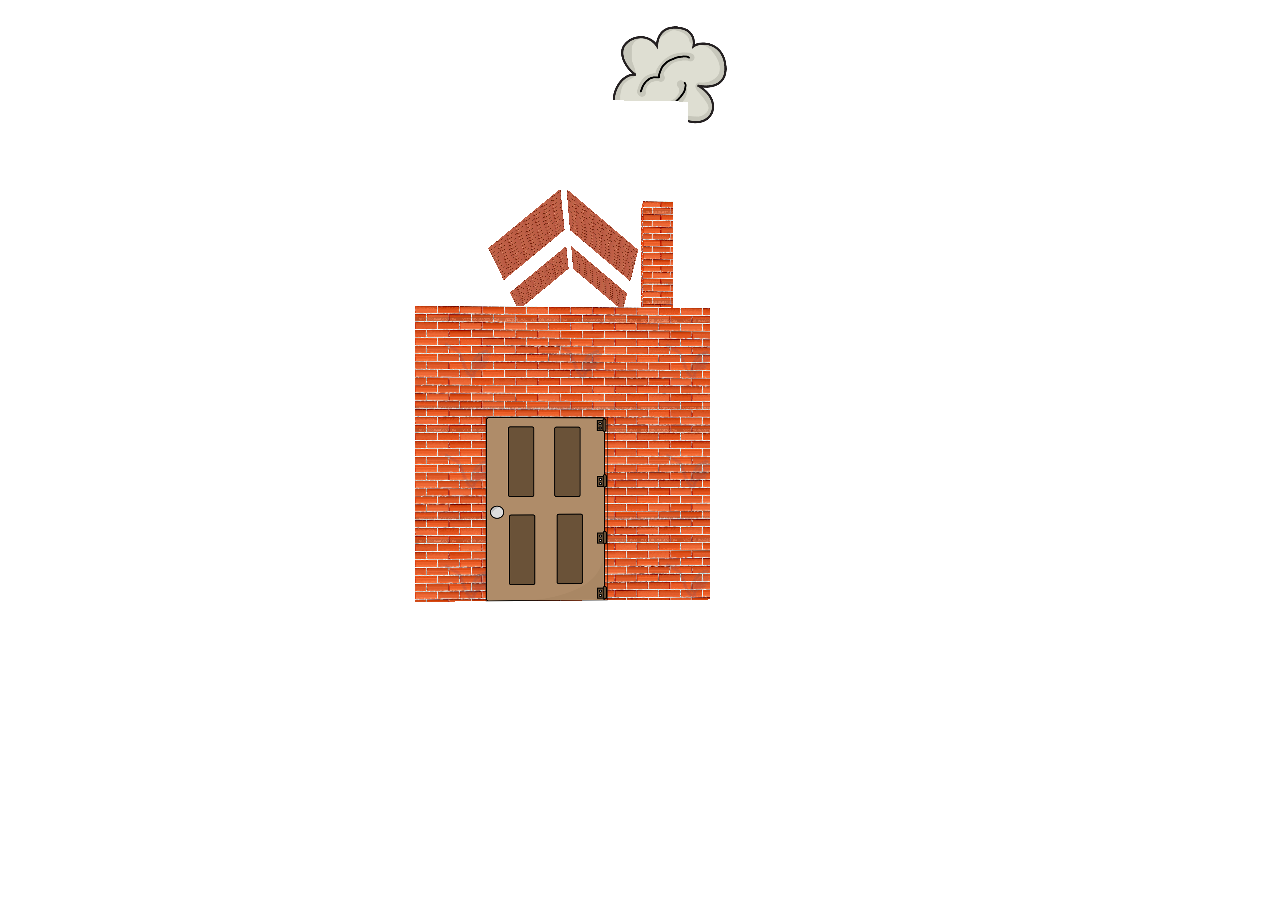
==== exporthtml/index.html @ a6920f7c "export html start" ====
<!-- Made with ❤ by Futupas -->
<!DOCTYPE html>
<html lang="en">
<head>
    <meta charset="UTF-8">
    <meta name="viewport" content="width=device-width, initial-scale=1.0">
    <meta http-equiv="X-UA-Compatible" content="ie=edge">
    <title>Html builder sketch</title>
    <link rel="stylesheet" href="./styles.css">
</head>
<body>
    <div id="preview" style="perspective: 1000px; background: rgb(255, 255, 255);">
        <div id="sketch">
            <div data-elname="sketch" style="transform: translateX(0px) translateY(0px) translateZ(0px) rotateX(0deg) rotateY(3deg) rotateZ(0deg) scaleX(0.3) scaleY(0.3) scaleZ(0.3);">
                <div data-elname="main" style="transform: translateX(0px) translateY(60px) translateZ(0px) rotateX(0deg) rotateY(0deg) rotateZ(0deg) scaleX(1) scaleY(1) scaleZ(1) skewX(0deg) skewY(0deg); width: 800px; height: 800px; background: rgba(0, 0, 255, 0.5); border: none;">
                    <div data-elname="front" style="transform: translateX(0px) translateY(0px) translateZ(600px) rotateX(0deg) rotateY(0deg) rotateZ(0deg) scaleX(1) scaleY(1) scaleZ(1) skewX(0deg) skewY(0deg); width: 800px; height: 800px; background: url('./examples/house/img/wall.jpg'); border: none;">
                        <div data-elname="door" style="transform: translateX(190px) translateY(300px) translateZ(0px) rotateX(0deg) rotateY(0deg) rotateZ(0deg) scaleX(1) scaleY(1) scaleZ(1) skewX(0deg) skewY(0deg); width: 330px; height: 500px; background: url('./examples/house/img/door.png') left top no-repeat; border: 1px solid black;"></div>
                    </div>
                    <div data-elname="back" style="transform: translateX(0px) translateY(0px) translateZ(-600px) rotateX(0deg) rotateY(0deg) rotateZ(0deg) scaleX(1) scaleY(1) scaleZ(1) skewX(0deg) skewY(0deg); width: 800px; height: 800px; background: url('./examples/house/img/wall.jpg'); border: 1px solid black;"></div>
                    <div data-elname="left" style="transform: translateX(-600px) translateY(0px) translateZ(0px) rotateX(0deg) rotateY(-90deg) rotateZ(0deg) scaleX(1) scaleY(1) scaleZ(1) skewX(0deg) skewY(0deg); width: 1200px; height: 800px; background: url('./examples/house/img/wall.jpg'); border: 1px solid black;">
                        <div data-elname="window1" style="transform: translateX(0px) translateY(0px) translateZ(0px) rotateX(0deg) rotateY(0deg) rotateZ(0deg) scaleX(0.5) scaleY(0.5) scaleZ(1) skewX(0deg) skewY(0deg); width: 460px; height: 600px; background: url('./examples/house/img/window.png') left top no-repeat; border: none;"></div>
                        <div data-elname="window2" style="transform: translateX(640px) translateY(0px) translateZ(0px) rotateX(0deg) rotateY(0deg) rotateZ(0deg) scaleX(0.5) scaleY(0.5) scaleZ(1) skewX(0deg) skewY(0deg); width: 460px; height: 600px; background: url('./examples/house/img/window.png') left top no-repeat; border: none;"></div>
                    </div>
                    <div data-elname="right" style="transform: translateX(200px) translateY(0px) translateZ(0px) rotateX(0deg) rotateY(90deg) rotateZ(0deg) scaleX(1) scaleY(1) scaleZ(1) skewX(0deg) skewY(0deg); width: 1200px; height: 800px; background: url('./examples/house/img/wall.jpg'); border: 1px solid black;">
                        <div data-elname="window3" style="transform: translateX(0px) translateY(0px) translateZ(0px) rotateX(0deg) rotateY(0deg) rotateZ(0deg) scaleX(0.5) scaleY(0.5) scaleZ(1) skewX(0deg) skewY(0deg); width: 460px; height: 600px; background: url('./examples/house/img/window.png') left top no-repeat; border: none;"></div>
                        <div data-elname="window4" style="transform: translateX(640px) translateY(0px) translateZ(0px) rotateX(0deg) rotateY(0deg) rotateZ(0deg) scaleX(0.5) scaleY(0.5) scaleZ(1) skewX(0deg) skewY(0deg); width: 460px; height: 600px; background: url('./examples/house/img/window.png') left top no-repeat; border: none;"></div>
                    </div>
                    <div data-elname="ceiling" style="transform: translateX(0px) translateY(-600px) translateZ(0px) rotateX(90deg) rotateY(0deg) rotateZ(0deg) scaleX(1) scaleY(1) scaleZ(1) skewX(0deg) skewY(0deg); width: 800px; height: 1200px; background: url('./examples/house/img/ceiling.jpg'); border: 1px solid black;"></div>
                    <div data-elname="floor" style="transform: translateX(0px) translateY(200px) translateZ(0px) rotateX(90deg) rotateY(0deg) rotateZ(0deg) scaleX(1) scaleY(1) scaleZ(1) skewX(0deg) skewY(0deg); width: 800px; height: 1200px; background: url('./examples/house/img/ground.jpg'); border: 1px solid black;"></div>
                    <div data-elname="dah1" style="transform: translateX(0px) translateY(0px) translateZ(0px) rotateX(0deg) rotateY(90deg) rotateZ(0deg) scaleX(1) scaleY(1) scaleZ(1) skewX(0deg) skewY(0deg); width: 1200px; height: 500px; background: transparent; border: none;">
                        <div data-elname="dah1_inner" style="transform: translateX(0px) translateY(-410px) translateZ(0px) rotateX(50deg) rotateY(0deg) rotateZ(0deg) scaleX(1) scaleY(1) scaleZ(1) skewX(0deg) skewY(0deg); width: 1200px; height: 500px; background: url('./examples/house/img/roof.jpg'); border: 0px solid black;"></div>
                    </div>
                    <div data-elname="dah2" style="transform: translateX(0px) translateY(0px) translateZ(0px) rotateX(0deg) rotateY(90deg) rotateZ(0deg) scaleX(1) scaleY(1) scaleZ(1) skewX(0deg) skewY(0deg); width: 1200px; height: 500px; background: transparent; border: 0px solid black;">
                        <div data-elname="dah2_inner" style="transform: translateX(0px) translateY(-410px) translateZ(-400px) rotateX(-50deg) rotateY(0deg) rotateZ(0deg) scaleX(1) scaleY(1) scaleZ(1) skewX(0deg) skewY(0deg); width: 1200px; height: 500px; background: url('./examples/house/img/roof.jpg'); border: 0px solid black;"></div>
                    </div>
                    <div data-elname="chimney1" style="transform: translateX(650px) translateY(-440px) translateZ(0px) rotateX(0deg) rotateY(0deg) rotateZ(0deg) scaleX(1) scaleY(1) scaleZ(1) skewX(0deg) skewY(0deg); width: 100px; height: 740px; background: url('./examples/house/img/wall.jpg'); border: none;"></div>
                    <div data-elname="chimney2" style="transform: translateX(600px) translateY(-440px) translateZ(-50px) rotateX(0deg) rotateY(90deg) rotateZ(0deg) scaleX(1) scaleY(1) scaleZ(1) skewX(0deg) skewY(0deg); width: 100px; height: 740px; background: url('./examples/house/img/wall.jpg'); border: none;"></div>
                    <div data-elname="chimney3" style="transform: translateX(650px) translateY(-440px) translateZ(-100px) rotateX(0deg) rotateY(0deg) rotateZ(0deg) scaleX(1) scaleY(1) scaleZ(1) skewX(0deg) skewY(0deg); width: 100px; height: 740px; background: url('./examples/house/img/wall.jpg'); border: none;"></div>
                    <div data-elname="chimney4" style="transform: translateX(700px) translateY(-440px) translateZ(-50px) rotateX(0deg) rotateY(90deg) rotateZ(0deg) scaleX(1) scaleY(1) scaleZ(1) skewX(0deg) skewY(0deg); width: 100px; height: 740px; background: url('./examples/house/img/wall.jpg'); border: none;"></div>
                    <div data-elname="smoke" style="transform: translateX(550px) translateY(-1050px) translateZ(-60px) rotateX(0deg) rotateY(0deg) rotateZ(0deg) scaleX(1) scaleY(1) scaleZ(1) skewX(0deg) skewY(0deg); width: 490px; height: 750px; background: url('./examples/house/img/smoke.png') no-repeat; border: none;"></div>
                </div>
            </div>
        </div>
    </div>
    <script src="./main.js"></script>
</body>
</html>
---- exporthtml/styles.css ----
*{
    user-select: none;
    margin: 0px;
    padding: 0px;
    box-sizing: border-box;
}
body{
    overflow: hidden;
}
div#preview{
    position: fixed;
    overflow: auto;
    padding: 5px;
    text-align: justify;
    top: 0px;
    left: 0px;
    width: 100vw;
    height: 100vh;
    transform-style: preserve-3d;
    overflow: hidden;
}
div#preview *{
    transform-style: preserve-3d;
    position: absolute;
    top: 0px;
    left: 0px;
    margin: 0px;
    padding: 0px;
}
div#preview div[data-elname="sketch"] {
    width: 100%;
    height: 100%;
}

div#sketch{
    transform: 
        translateX(0px) 
        translateY(0px) 
        translateZ(0px) 
        rotateX(0deg) 
        rotateY(0deg) 
        rotateZ(0deg) 
        scaleX(1) 
        scaleY(1) 
        scaleZ(1); 
    width: 100%; 
    height: 100%; 
    background: transparent;
}
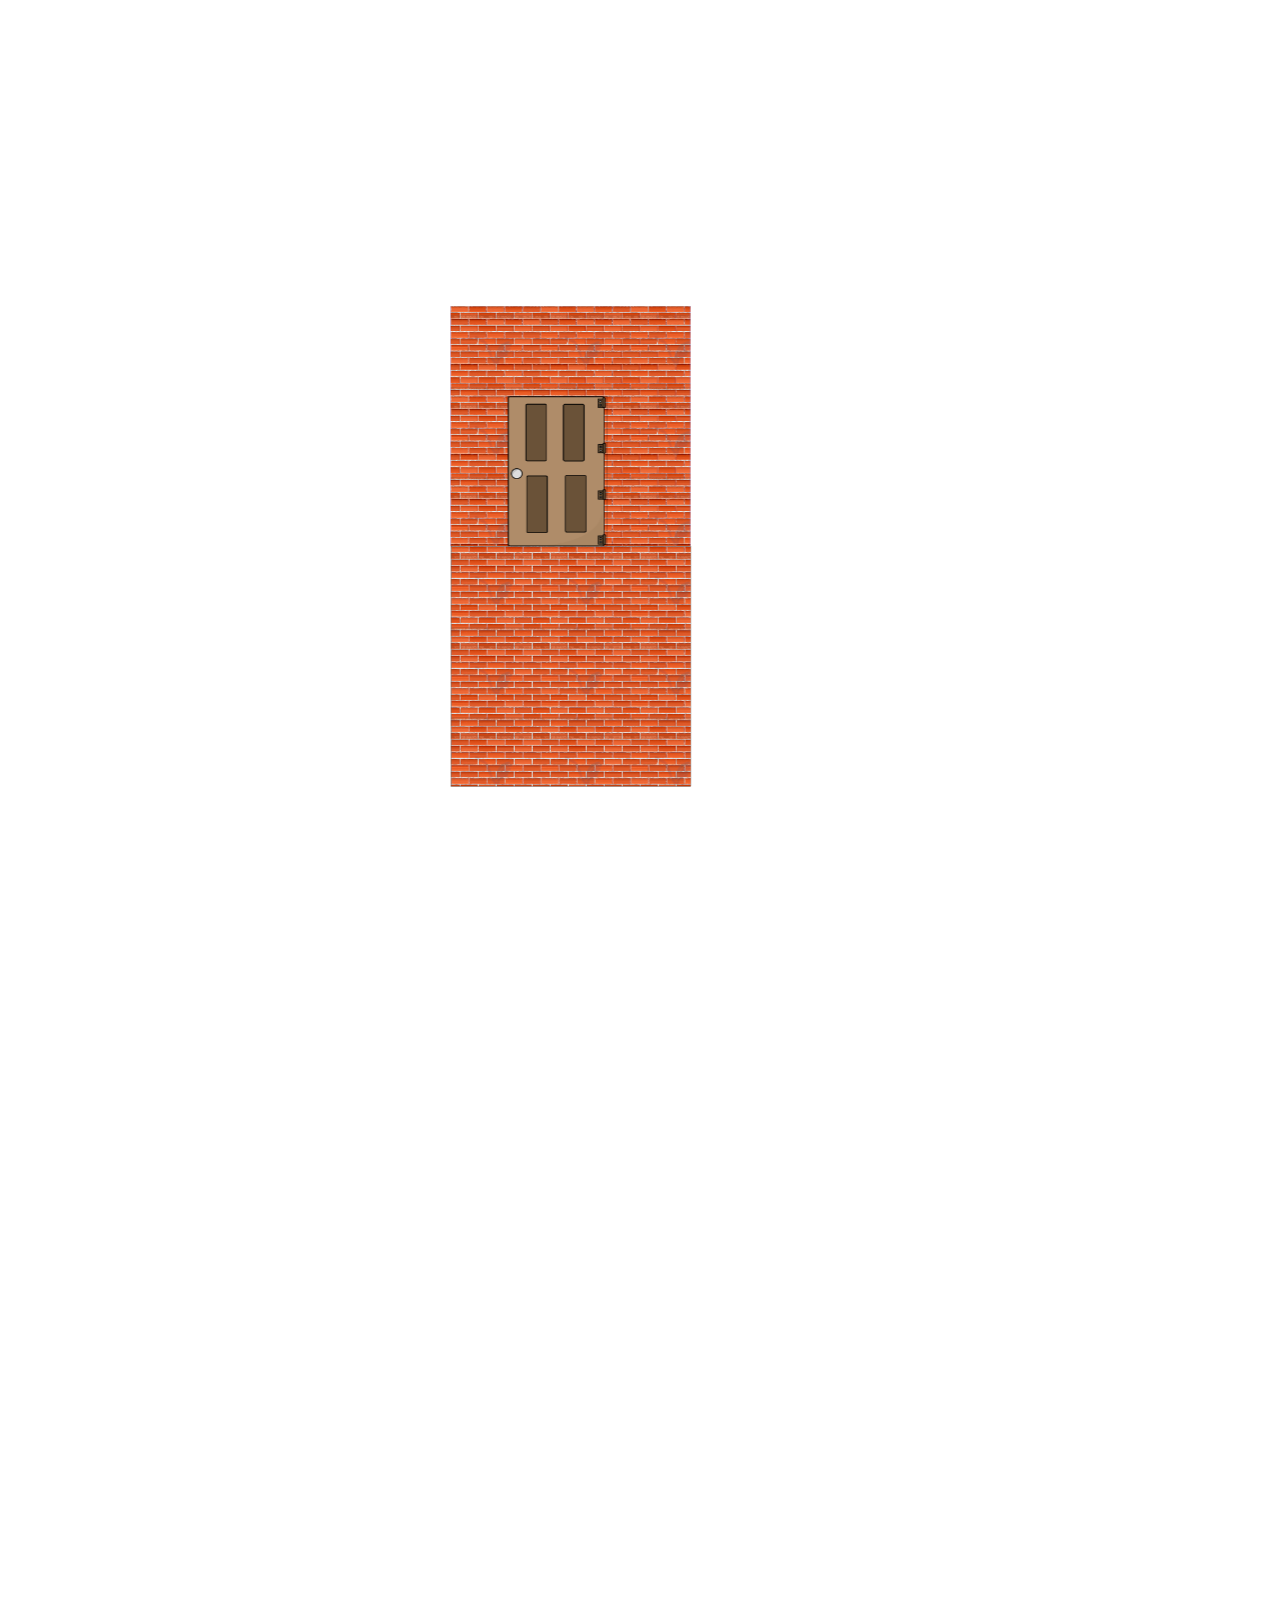
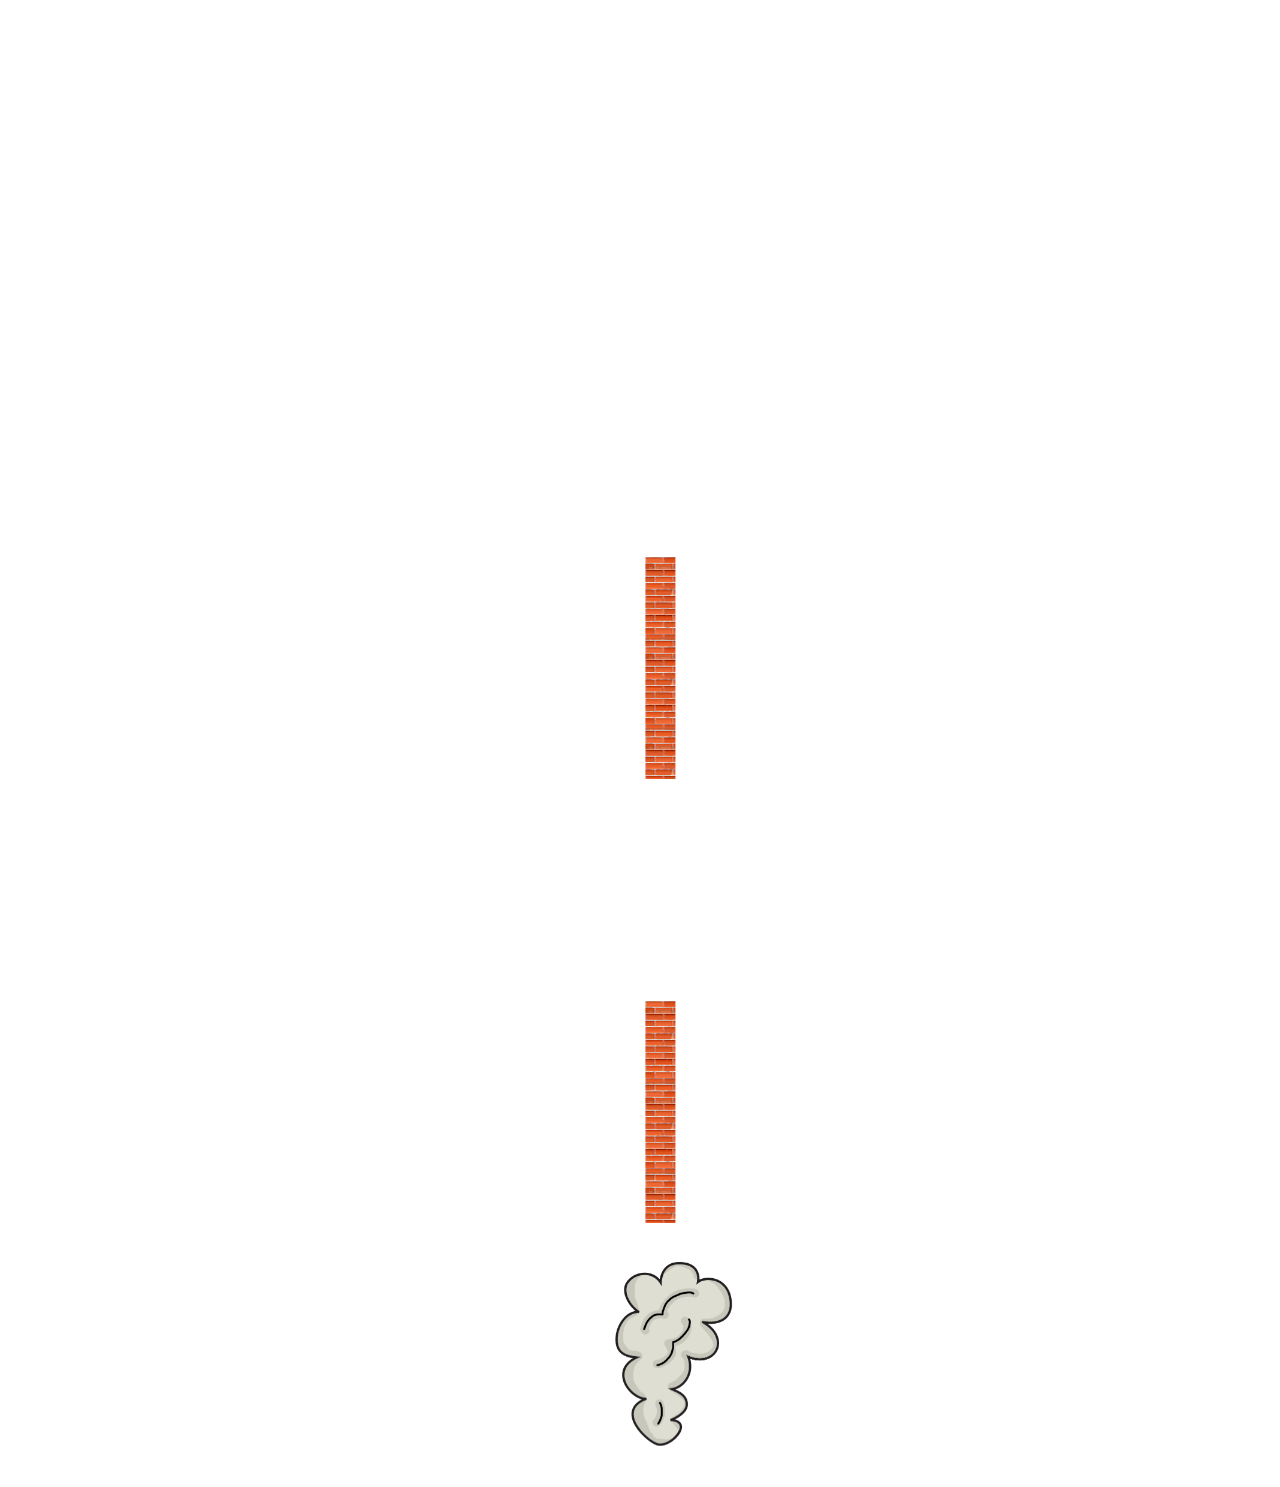
==== commit 9085d9a8: "version 0.9 (no projectpreview)" ====
--- a/exporthtml/index.html
+++ b/exporthtml/index.html
@@ -6,7 +6,7 @@
     <meta name="viewport" content="width=device-width, initial-scale=1.0">
     <meta http-equiv="X-UA-Compatible" content="ie=edge">
     <title>Html builder sketch</title>
-    <link rel="stylesheet" href="./styles.css">
+    <!--STYLES-->
 </head>
 <body>
     <div id="preview" style="perspective: 1000px; background: rgb(255, 255, 255);">
@@ -42,6 +42,6 @@
             </div>
         </div>
     </div>
-    <script src="./main.js"></script>
+    <!--SCRIPTS-->
 </body>
 </html>
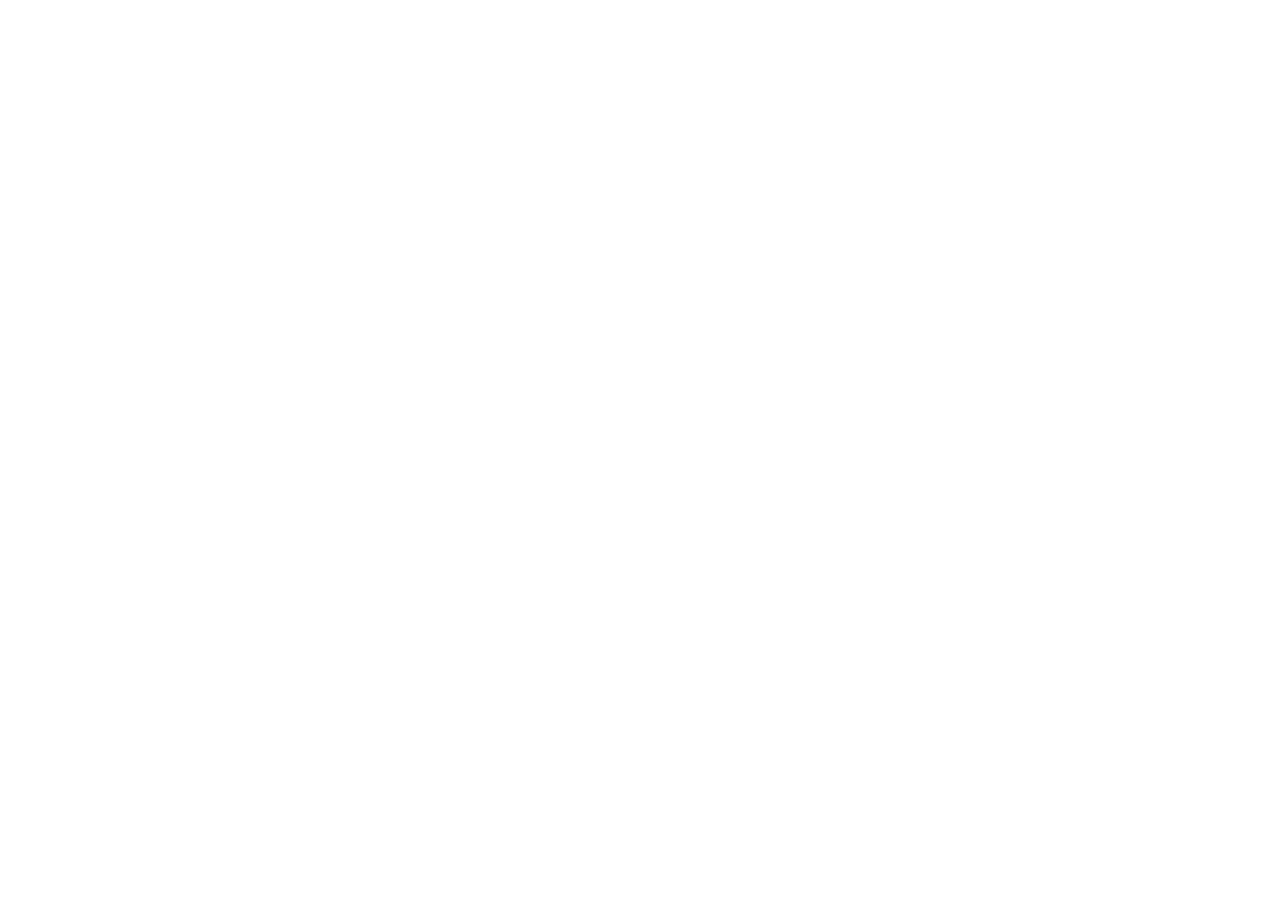
==== commit 57343f33: "downloading and opening works" ====
--- a/exporthtml/index.html
+++ b/exporthtml/index.html
@@ -9,39 +9,7 @@
     <!--STYLES-->
 </head>
 <body>
-    <div id="preview" style="perspective: 1000px; background: rgb(255, 255, 255);">
-        <div id="sketch">
-            <div data-elname="sketch" style="transform: translateX(0px) translateY(0px) translateZ(0px) rotateX(0deg) rotateY(3deg) rotateZ(0deg) scaleX(0.3) scaleY(0.3) scaleZ(0.3);">
-                <div data-elname="main" style="transform: translateX(0px) translateY(60px) translateZ(0px) rotateX(0deg) rotateY(0deg) rotateZ(0deg) scaleX(1) scaleY(1) scaleZ(1) skewX(0deg) skewY(0deg); width: 800px; height: 800px; background: rgba(0, 0, 255, 0.5); border: none;">
-                    <div data-elname="front" style="transform: translateX(0px) translateY(0px) translateZ(600px) rotateX(0deg) rotateY(0deg) rotateZ(0deg) scaleX(1) scaleY(1) scaleZ(1) skewX(0deg) skewY(0deg); width: 800px; height: 800px; background: url('./examples/house/img/wall.jpg'); border: none;">
-                        <div data-elname="door" style="transform: translateX(190px) translateY(300px) translateZ(0px) rotateX(0deg) rotateY(0deg) rotateZ(0deg) scaleX(1) scaleY(1) scaleZ(1) skewX(0deg) skewY(0deg); width: 330px; height: 500px; background: url('./examples/house/img/door.png') left top no-repeat; border: 1px solid black;"></div>
-                    </div>
-                    <div data-elname="back" style="transform: translateX(0px) translateY(0px) translateZ(-600px) rotateX(0deg) rotateY(0deg) rotateZ(0deg) scaleX(1) scaleY(1) scaleZ(1) skewX(0deg) skewY(0deg); width: 800px; height: 800px; background: url('./examples/house/img/wall.jpg'); border: 1px solid black;"></div>
-                    <div data-elname="left" style="transform: translateX(-600px) translateY(0px) translateZ(0px) rotateX(0deg) rotateY(-90deg) rotateZ(0deg) scaleX(1) scaleY(1) scaleZ(1) skewX(0deg) skewY(0deg); width: 1200px; height: 800px; background: url('./examples/house/img/wall.jpg'); border: 1px solid black;">
-                        <div data-elname="window1" style="transform: translateX(0px) translateY(0px) translateZ(0px) rotateX(0deg) rotateY(0deg) rotateZ(0deg) scaleX(0.5) scaleY(0.5) scaleZ(1) skewX(0deg) skewY(0deg); width: 460px; height: 600px; background: url('./examples/house/img/window.png') left top no-repeat; border: none;"></div>
-                        <div data-elname="window2" style="transform: translateX(640px) translateY(0px) translateZ(0px) rotateX(0deg) rotateY(0deg) rotateZ(0deg) scaleX(0.5) scaleY(0.5) scaleZ(1) skewX(0deg) skewY(0deg); width: 460px; height: 600px; background: url('./examples/house/img/window.png') left top no-repeat; border: none;"></div>
-                    </div>
-                    <div data-elname="right" style="transform: translateX(200px) translateY(0px) translateZ(0px) rotateX(0deg) rotateY(90deg) rotateZ(0deg) scaleX(1) scaleY(1) scaleZ(1) skewX(0deg) skewY(0deg); width: 1200px; height: 800px; background: url('./examples/house/img/wall.jpg'); border: 1px solid black;">
-                        <div data-elname="window3" style="transform: translateX(0px) translateY(0px) translateZ(0px) rotateX(0deg) rotateY(0deg) rotateZ(0deg) scaleX(0.5) scaleY(0.5) scaleZ(1) skewX(0deg) skewY(0deg); width: 460px; height: 600px; background: url('./examples/house/img/window.png') left top no-repeat; border: none;"></div>
-                        <div data-elname="window4" style="transform: translateX(640px) translateY(0px) translateZ(0px) rotateX(0deg) rotateY(0deg) rotateZ(0deg) scaleX(0.5) scaleY(0.5) scaleZ(1) skewX(0deg) skewY(0deg); width: 460px; height: 600px; background: url('./examples/house/img/window.png') left top no-repeat; border: none;"></div>
-                    </div>
-                    <div data-elname="ceiling" style="transform: translateX(0px) translateY(-600px) translateZ(0px) rotateX(90deg) rotateY(0deg) rotateZ(0deg) scaleX(1) scaleY(1) scaleZ(1) skewX(0deg) skewY(0deg); width: 800px; height: 1200px; background: url('./examples/house/img/ceiling.jpg'); border: 1px solid black;"></div>
-                    <div data-elname="floor" style="transform: translateX(0px) translateY(200px) translateZ(0px) rotateX(90deg) rotateY(0deg) rotateZ(0deg) scaleX(1) scaleY(1) scaleZ(1) skewX(0deg) skewY(0deg); width: 800px; height: 1200px; background: url('./examples/house/img/ground.jpg'); border: 1px solid black;"></div>
-                    <div data-elname="dah1" style="transform: translateX(0px) translateY(0px) translateZ(0px) rotateX(0deg) rotateY(90deg) rotateZ(0deg) scaleX(1) scaleY(1) scaleZ(1) skewX(0deg) skewY(0deg); width: 1200px; height: 500px; background: transparent; border: none;">
-                        <div data-elname="dah1_inner" style="transform: translateX(0px) translateY(-410px) translateZ(0px) rotateX(50deg) rotateY(0deg) rotateZ(0deg) scaleX(1) scaleY(1) scaleZ(1) skewX(0deg) skewY(0deg); width: 1200px; height: 500px; background: url('./examples/house/img/roof.jpg'); border: 0px solid black;"></div>
-                    </div>
-                    <div data-elname="dah2" style="transform: translateX(0px) translateY(0px) translateZ(0px) rotateX(0deg) rotateY(90deg) rotateZ(0deg) scaleX(1) scaleY(1) scaleZ(1) skewX(0deg) skewY(0deg); width: 1200px; height: 500px; background: transparent; border: 0px solid black;">
-                        <div data-elname="dah2_inner" style="transform: translateX(0px) translateY(-410px) translateZ(-400px) rotateX(-50deg) rotateY(0deg) rotateZ(0deg) scaleX(1) scaleY(1) scaleZ(1) skewX(0deg) skewY(0deg); width: 1200px; height: 500px; background: url('./examples/house/img/roof.jpg'); border: 0px solid black;"></div>
-                    </div>
-                    <div data-elname="chimney1" style="transform: translateX(650px) translateY(-440px) translateZ(0px) rotateX(0deg) rotateY(0deg) rotateZ(0deg) scaleX(1) scaleY(1) scaleZ(1) skewX(0deg) skewY(0deg); width: 100px; height: 740px; background: url('./examples/house/img/wall.jpg'); border: none;"></div>
-                    <div data-elname="chimney2" style="transform: translateX(600px) translateY(-440px) translateZ(-50px) rotateX(0deg) rotateY(90deg) rotateZ(0deg) scaleX(1) scaleY(1) scaleZ(1) skewX(0deg) skewY(0deg); width: 100px; height: 740px; background: url('./examples/house/img/wall.jpg'); border: none;"></div>
-                    <div data-elname="chimney3" style="transform: translateX(650px) translateY(-440px) translateZ(-100px) rotateX(0deg) rotateY(0deg) rotateZ(0deg) scaleX(1) scaleY(1) scaleZ(1) skewX(0deg) skewY(0deg); width: 100px; height: 740px; background: url('./examples/house/img/wall.jpg'); border: none;"></div>
-                    <div data-elname="chimney4" style="transform: translateX(700px) translateY(-440px) translateZ(-50px) rotateX(0deg) rotateY(90deg) rotateZ(0deg) scaleX(1) scaleY(1) scaleZ(1) skewX(0deg) skewY(0deg); width: 100px; height: 740px; background: url('./examples/house/img/wall.jpg'); border: none;"></div>
-                    <div data-elname="smoke" style="transform: translateX(550px) translateY(-1050px) translateZ(-60px) rotateX(0deg) rotateY(0deg) rotateZ(0deg) scaleX(1) scaleY(1) scaleZ(1) skewX(0deg) skewY(0deg); width: 490px; height: 750px; background: url('./examples/house/img/smoke.png') no-repeat; border: none;"></div>
-                </div>
-            </div>
-        </div>
-    </div>
+    <!--SKETCH-->
     <!--SCRIPTS-->
 </body>
 </html>
